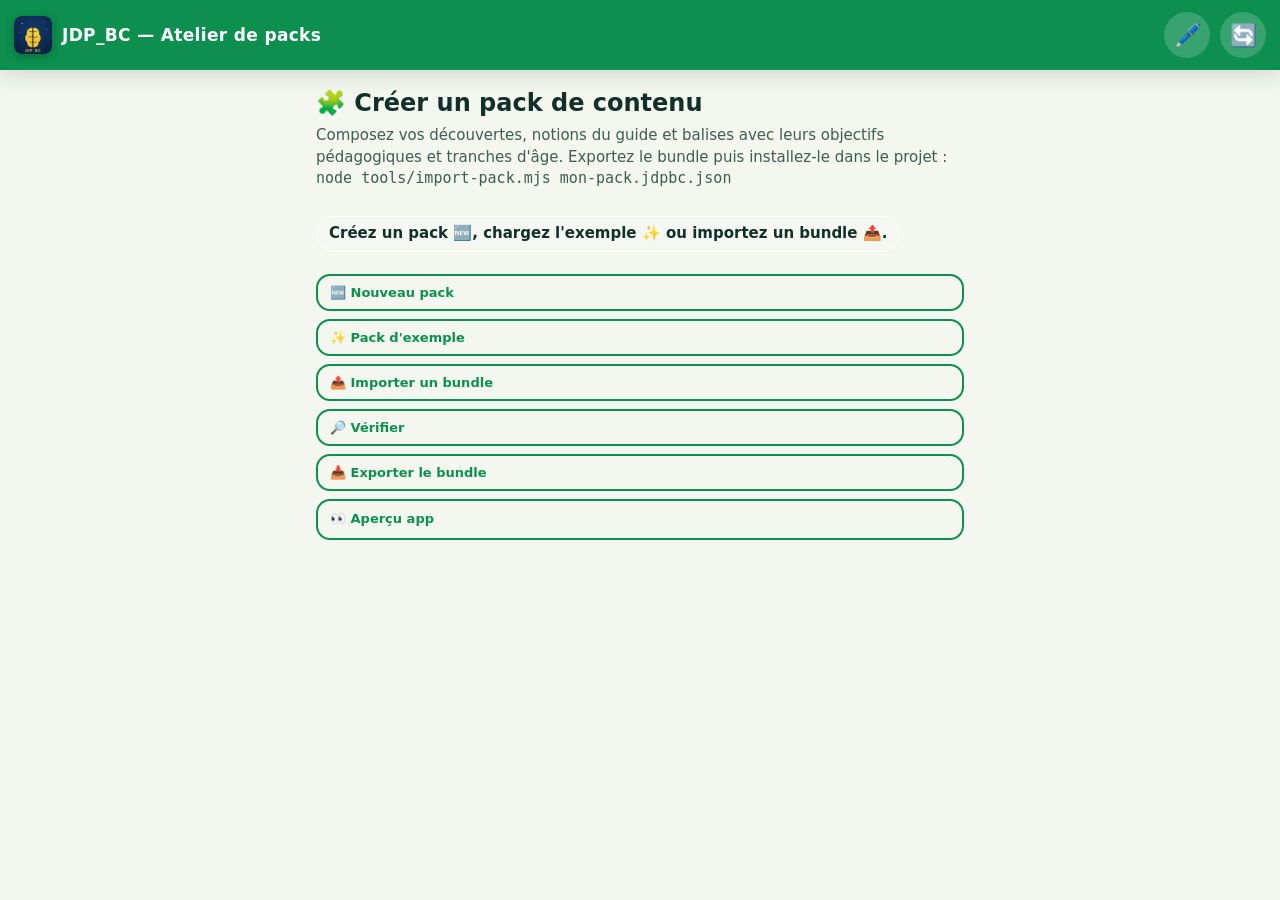
==== atelier.html @ 84856a91 "feat : atelier de packs embarque (creation de contenu) + import-pack + bundles + SW v2" ====
<!DOCTYPE html>
<html lang="fr">
<head>
  <meta charset="UTF-8">
  <meta name="viewport" content="width=device-width, initial-scale=1.0, viewport-fit=cover">
  <meta name="theme-color" content="#0c3b2e">
  <title>JDP_BC — Atelier de packs</title>
  <link rel="icon" href="img/icon.svg">
  <link rel="stylesheet" href="css/styles.css">
  <style>
    body { padding-bottom: 40px; }
    .topbar h1 { font-size: 17px; }
    .ed-title { margin: 0 0 4px; font-size: 24px; }
    .ed-sub { color: var(--text-muted); margin: 0 0 16px; font-size: 15px; }
    .sec-title { margin: 22px 0 8px; font-size: 19px; }
    .ed-card {
      background: var(--card); border: 2px solid var(--line); border-radius: var(--radius);
      padding: 14px 16px; box-shadow: var(--shadow); margin: 10px 0;
    }
    .ed-card h2 { margin: 0 0 4px; font-size: 17px; }
    .ed-card .ed-id { color: var(--text-muted); font-size: 13px; font-weight: 700; margin: 0 0 12px; }
    .field { margin-bottom: 10px; flex: 1 1 auto; min-width: 110px; }
    .field label { display: block; font-weight: 800; font-size: 13px; color: var(--text-muted); margin-bottom: 4px; text-transform: uppercase; letter-spacing: 0.03em; }
    .field input[type="text"], .field input[type="number"], .field textarea, .field input[type="color"], .field select {
      width: 100%; padding: 10px 12px; border-radius: 10px; box-sizing: border-box;
      border: 2px solid var(--line); background: var(--card);
      color: var(--ink); font-family: inherit; font-size: 15px;
    }
    .field input[type="color"] { height: 44px; padding: 4px; }
    .field textarea { resize: vertical; min-height: 60px; }
    .field input:focus, .field textarea:focus, .field select:focus { outline: 3px solid var(--primary); border-color: var(--primary); }
    .field small { display: block; margin-top: 4px; }
    .field-row { display: flex; gap: 10px; flex-wrap: wrap; }
    .diff-block { border: 2px dashed var(--line); border-radius: 12px; padding: 10px 12px; margin-top: 12px; background: var(--card-soft); }
    .diff-block h3 { margin: 0 0 8px; font-size: 14px; text-transform: uppercase; letter-spacing: 0.04em; color: var(--primary); }
    .quiz-q { border: 2px solid var(--line); border-radius: 12px; padding: 10px 12px; margin: 10px 0; background: var(--card); }
    .quiz-q .q-head { display: flex; justify-content: space-between; align-items: center; margin-bottom: 8px; }
    .quiz-q .q-head b { font-size: 14px; }
    .quiz-q .btn { margin: 0; padding: 6px 10px; font-size: 13px; }
    .quiz-q .field-row input[type="radio"] { width: 20px; height: 20px; accent-color: var(--primary); }
    .ed-adv { border: 2px dashed var(--line); border-radius: 10px; padding: 8px 12px; margin: 10px 0; background: var(--card-soft); }
    .ed-adv summary { cursor: pointer; font-weight: 800; font-size: 13px; color: var(--text-muted); }
    .ed-adv[open] summary { margin-bottom: 8px; }
    details.ed-card summary { cursor: pointer; font-size: 17px; font-weight: 800; }
    details.ed-card[open] summary { margin-bottom: 10px; }
    details.ed-card summary .ed-remove-btn { float: right; margin: -2px 0 0 8px; padding: 4px 8px; font-size: 13px; background: var(--err); color:#fff; }
    details.ed-card summary .ed-remove-btn:hover { filter: brightness(1.1); }
    .at-toolbar { display: flex; gap: 8px; flex-wrap: wrap; margin: 12px 0; }
    .at-toolbar .btn, .at-toolbar a.btn { margin: 0; padding: 9px 12px; font-size: 13px; text-decoration: none; display:inline-flex; align-items:center; }
    #at-status { min-height: 24px; font-weight: 700; margin: 10px 0; white-space: pre-line; }
    #at-status.ok { color: var(--primary); }
    #at-status.err { color: var(--err); }
    .hidden { display: none; }
  </style>
</head>
<body>
  <header class="topbar">
    <img class="topbar-logo" src="img/logo.svg" alt="JDP_BC">
    <h1>JDP_BC — Atelier de packs</h1>
    <button class="icon-btn" title="Éditeur de contenu" onclick="location.href='/editeur'">🖊️</button>
    <button class="icon-btn" title="Recharger" onclick="location.reload()">🔄</button>
  </header>

  <main style="max-width:680px; margin:0 auto; padding:16px;">

    <h2 class="ed-title">🧩 Créer un pack de contenu</h2>
    <p class="ed-sub">Composez vos découvertes, notions du guide et balises avec leurs objectifs pédagogiques et tranches d'âge. Exportez le bundle puis installez-le dans le projet : <code>node tools/import-pack.mjs mon-pack.jdpbc.json</code></p>

    <div id="at-status" class="status-pill"></div>

    <div class="at-toolbar">
      <button id="btn-new" class="btn btn-outline">🆕 Nouveau pack</button>
      <button id="btn-exemple" class="btn btn-outline">✨ Pack d'exemple</button>
      <button id="btn-import" class="btn btn-outline">📤 Importer un bundle</button>
      <input type="file" id="import-file" accept="application/json,.json" class="hidden">
      <button id="btn-check" class="btn btn-outline">🔎 Vérifier</button>
      <button id="btn-export" class="btn btn-outline">📥 Exporter le bundle</button>
      <a class="btn btn-outline" href="./">👀 Aperçu app</a>
    </div>

    <div id="pack-root"></div>
    <div id="lists-root"></div>

  </main>

  <script src="js/atelier.js"></script>
</body>
</html>
---- css/styles.css ----
/* =========================================================
   JDP — Jeu de piste
   Mobile-first · grand contraste · lecture en plein soleil
   Thème jour / nuit (nocturne).
   ========================================================= */

:root {
  --bg: #f3f7ef;
  --bg-soft: #e6efe0;
  --card: #ffffff;
  --card-soft: #f7faf4;
  --ink: #12302a;
  --text-muted: #3e5c54;
  --primary: #0c8f4f;
  --primary-dark: #0a6b3c;
  --gold: #e0a800;
  --err: #c33c3c;
  --ok: #148a3d;
  --line: #c8d8c8;
  --shadow: 0 6px 22px rgba(18, 48, 42, 0.14);
  --radius: 18px;
  --font: "Segoe UI", system-ui, -apple-system, Arial, sans-serif;
}

body.night {
  --bg: #101822;
  --bg-soft: #15202c;
  --card: #1b2735;
  --card-soft: #22303f;
  --ink: #e8f0f5;
  --text-muted: #b9c8d4;
  --primary: #2fb97c;
  --primary-dark: #1d8a5b;
  --gold: #ffce3d;
  --err: #ff7878;
  --ok: #5fd68f;
  --line: #33465a;
  --shadow: 0 6px 22px rgba(0, 0, 0, 0.45);
}

* { box-sizing: border-box; }

html, body { margin: 0; padding: 0; }

body {
  font-family: var(--font);
  background: var(--bg);
  color: var(--ink);
  font-size: 19px;
  line-height: 1.45;
  -webkit-text-size-adjust: 100%;
  min-height: 100vh; /* fallback iPhone plus anciens */
  min-height: 100dvh;
  padding-bottom: 92px;
  transition: background 0.3s, color 0.3s;
}

.skip-link {
  position: absolute; left: -999px; top: 8px;
  background: var(--gold); color: #000; padding: 8px 14px; border-radius: 8px; z-index: 99;
}
.skip-link:focus { left: 8px; }

.hidden { display: none !important; }

button {
  font-family: var(--font);
  font-size: 19px;
  cursor: pointer;
  border: none;
  -webkit-tap-highlight-color: transparent;
  touch-action: manipulation;
}
input {
  font-family: var(--font);
  font-size: 20px;
}

/* ---------- Barre du haut ---------- */
.topbar {
  position: sticky; top: 0; z-index: 40;
  display: flex; align-items: center; gap: 10px;
  padding: 12px 14px calc(12px + env(safe-area-inset-top));
  background: var(--primary);
  color: #fff;
  box-shadow: var(--shadow);
}
.topbar h1 {
  margin: 0; font-size: 21px; flex: 1;
  letter-spacing: 0.02em;
}
.topbar-logo {
  height: 38px; width: auto; border-radius: 8px;
  box-shadow: 0 2px 8px rgba(0,0,0,0.25);
}
.icon-btn {
  background: rgba(255,255,255,0.18);
  color: #fff; border-radius: 50%;
  width: 46px; height: 46px; font-size: 22px;
}
.icon-btn.on { background: var(--gold); color: #000; }

/* ---------- Bas de page ---------- */
.bottombar {
  position: fixed; left: 0; right: 0; bottom: 0; z-index: 40;
  display: flex; justify-content: space-around;
  background: var(--card);
  border-top: 2px solid var(--line);
  padding-bottom: env(safe-area-inset-bottom);
  box-shadow: 0 -4px 16px rgba(0,0,0,0.08);
}
.nav-btn {
  flex: 1; display: flex; flex-direction: column; align-items: center; gap: 2px;
  background: none; color: var(--text-muted);
  padding: 10px 4px; font-size: 13px;
}
.nav-btn span { font-size: 24px; }
.nav-btn.active { color: var(--primary); font-weight: 700; }

/* ---------- Écrans ---------- */
.screen { display: none; padding: 18px 16px 30px; max-width: 640px; margin: 0 auto; }
.screen.active { display: block; }

.screen-intro { color: var(--text-muted); margin: 0 0 16px; }
.subtitle { margin: 26px 0 10px; font-size: 18px; text-transform: uppercase; letter-spacing: 0.06em; color: var(--primary); }
.note { color: var(--text-muted); font-size: 16px; }
.kicker { font-size: 14px; letter-spacing: 0.12em; text-transform: uppercase; color: var(--primary); font-weight: 700; margin: 0 0 6px; }
.sep { border: none; border-top: 2px solid var(--line); margin: 20px 0; }
.hint { background: var(--card-soft); border-left: 5px solid var(--gold); padding: 10px 12px; border-radius: 8px; }
.hint-text { margin: 0 0 8px; }
.btn-mini { display: inline-block; width: auto; padding: 8px 14px; font-size: 14px; border-radius: 999px; margin: 4px 0 0; }
.saviez {
  margin-top: 12px; padding: 10px 12px; border-radius: 8px;
  background: var(--card-soft); border-left: 5px solid var(--primary);
  color: var(--text); font-size: 15px; line-height: 1.45;
}

/* ---------- Boutons ---------- */
.btn {
  display: inline-block; width: 100%;
  padding: 15px 20px; border-radius: 14px;
  font-weight: 700; text-align: center;
  margin: 8px 0; transition: transform 0.06s, filter 0.15s;
}
.btn:active { transform: scale(0.97); }
.btn:disabled { opacity: 0.5; cursor: not-allowed; }
.btn-primary { background: var(--primary); color: #fff; }
.btn-primary:hover { filter: brightness(1.08); }
.btn-outline { background: none; color: var(--primary); border: 2px solid var(--primary); }
.btn-ghost { background: var(--card-soft); color: var(--ink); border: 2px solid var(--line); }
.btn-danger { background: none; color: var(--err); border: 2px solid var(--err); }
.btn-big { font-size: 22px; padding: 18px 20px; }

/* ---------- Accueil ---------- */
.hero-card {
  background: linear-gradient(160deg, var(--primary), var(--primary-dark));
  color: #fff; border-radius: var(--radius);
  padding: 26px 20px; text-align: center;
  box-shadow: var(--shadow); margin-bottom: 18px;
}
body.night .hero-card { background: linear-gradient(160deg, #123826, #0b2320); }
.hero-kicker { margin: 0 0 6px; font-size: 15px; opacity: 0.9; text-transform: uppercase; letter-spacing: 0.1em; }
.hero-title { margin: 0 0 8px; font-size: 30px; line-height: 1.1; }
.hero-slogan { margin: 0 0 16px; font-size: 18px; opacity: 0.95; }
.hero-card .btn-primary { background: var(--gold); color: #000; }
.hero-card .btn-ghost { background: rgba(255,255,255,0.16); border: 2px solid rgba(255,255,255,0.4); color: #fff; }
.hero-meta { margin: 14px 0 0; font-size: 16px; opacity: 0.95; }
.hero-logo {
  display: block; width: min(130px, 42%);
  margin: 0 auto 12px; border-radius: 16px;
  box-shadow: 0 4px 14px rgba(0,0,0,0.3);
}
.status-pill {
  display: inline-block; background: rgba(255,255,255,0.2);
  border: 1px solid rgba(255,255,255,0.5); padding: 6px 12px;
  border-radius: 999px; font-size: 15px; margin-bottom: 12px;
}

.home-grid { display: grid; grid-template-columns: 1fr 1fr; gap: 12px; margin-top: 16px; }
.home-tile {
  background: var(--card); border: 2px solid var(--line); border-radius: var(--radius);
  padding: 18px 10px; display: flex; flex-direction: column; align-items: center; gap: 8px;
  color: var(--ink); font-weight: 600; box-shadow: var(--shadow);
}
.home-tile .tile-ico { font-size: 34px; }
.home-footer-tip { margin-top: 20px; background: var(--card-soft); border-radius: 12px; padding: 14px; border-left: 5px solid var(--gold); }

/* ---------- Panneau « connecter un appareil » (détection réseau) ---------- */
.net-panel {
  margin-top: 16px; background: var(--card); border: 2px solid var(--line);
  border-radius: var(--radius); padding: 16px 14px; text-align: center;
  box-shadow: var(--shadow);
}
.net-title { font-weight: 700; font-size: 17px; margin: 0 0 6px; }
.net-url {
  display: inline-block; margin: 10px 0 12px; padding: 8px 12px;
  background: var(--card-soft); border: 1px dashed var(--primary);
  border-radius: 8px; font-family: monospace; font-size: 16px;
  color: var(--primary); word-break: break-all;
}
.net-qr svg {
  width: 170px; height: 170px; max-width: 100%; background: #fff;
  border-radius: 8px; padding: 6px;
}

/* ---------- Formulaires ---------- */
.form { display: flex; flex-direction: column; gap: 8px; }
.form label { font-weight: 700; font-size: 17px; margin-top: 6px; }
.form input {
  padding: 14px; border-radius: 12px; border: 2px solid var(--line);
  background: var(--card); color: var(--ink); width: 100%;
}
.form input:focus { outline: 3px solid var(--primary); border-color: var(--primary); }

.dict-row { display: flex; gap: 8px; align-items: center; }
.dict-row input, .dict-row textarea { flex: 1; min-width: 0; }
.dict-row textarea { resize: vertical; }
.dict-btn {
  flex: 0 0 auto; width: 52px; height: 52px; border-radius: 12px;
  border: 2px solid var(--line); background: var(--card); color: var(--ink);
  font-size: 24px; cursor: pointer; line-height: 1;
}
.dict-btn-mini { width: 34px; height: 34px; font-size: 17px; margin-left: auto; border-radius: 9px; }
.dict-btn:hover { border-color: var(--primary); }
.dict-btn.on { background: var(--err); border-color: var(--err); animation: dict-pulse 1.2s ease-in-out infinite; }
@keyframes dict-pulse {
  0%, 100% { box-shadow: 0 0 0 0 rgba(255, 60, 60, 0.55); }
  50% { box-shadow: 0 0 0 8px rgba(255, 60, 60, 0); }
}

.avatar-row { display: flex; gap: 12px; flex-wrap: wrap; }
.avatar-btn { width: 52px; height: 52px; border-radius: 50%; border: 4px solid transparent; }
.avatar-btn.sel { border-color: var(--ink); outline: 3px solid var(--gold); }

.profile-list { display: flex; flex-direction: column; gap: 10px; }
.profile-item {
  display: flex; align-items: center; gap: 10px; flex-wrap: wrap;
  background: var(--card); border: 2px solid var(--line); border-radius: 14px; padding: 10px;
}
.profile-item .mini-btn { padding: 8px 10px; }
.profile-item.selected { border-color: var(--primary); background: var(--card-soft); }
.avatar {
  width: 48px; height: 48px; border-radius: 50%; color: #fff;
  display: flex; align-items: center; justify-content: center; font-size: 22px; font-weight: 800;
  flex-shrink: 0;
}
.profile-info { flex: 1; display: flex; flex-direction: column; }
.mini-btn {
  background: var(--card-soft); border: 2px solid var(--line); border-radius: 10px;
  padding: 8px 12px; font-size: 15px; font-weight: 700; color: var(--ink);
}
.mini-del { color: var(--err); border-color: var(--err); background: none; }

.emoji-pick-row { display: flex; gap: 8px; flex-wrap: wrap; }
.family-emoji-btn {
  background: var(--card); border: 3px solid var(--line); border-radius: 12px;
  padding: 6px 10px; font-size: 26px; cursor: pointer; line-height: 1;
}
.family-emoji-btn:hover { border-color: var(--primary); }
.family-emoji-btn.sel { border-color: var(--gold); outline: 3px solid var(--gold); }

/* ---------- Carte ---------- */
.banner {
  background: var(--card); border: 2px solid var(--line); border-radius: 12px;
  padding: 12px 14px; margin-bottom: 12px;
}
.banner-inner { color: var(--ink); }
.banner small { color: var(--text-muted); }

.map-stage {
  background: var(--card); border-radius: var(--radius); overflow: hidden;
  border: 2px solid var(--line); box-shadow: var(--shadow);
}
#site-map { width: 100%; height: auto; display: block; }

.map-bg { fill: #dce9cf; }
body.night .map-bg { fill: #152030; }
.map-water { fill: #9fd0e8; }
body.night .map-water { fill: #1d3a52; }
.map-meadow { fill: #c6e0b0; }
body.night .map-meadow { fill: #1c2e22; }
.map-tree circle { fill: #4e8a3d; }
body.night .map-tree circle { fill: #1f3b2c; }
.map-trail { fill: none; stroke: #9c7a45; stroke-width: 6; stroke-dasharray: 12 8; stroke-linecap: round; opacity: 0.9; }
body.night .map-trail { stroke: #c9a05a; }

.balise circle { transition: 0.2s; }
.balise.done circle { fill: var(--ok); }
.balise.target circle { fill: var(--gold); stroke: var(--ink); stroke-width: 3; animation: pulse 1.6s infinite; }
.balise.locked circle { fill: #9fb3a8; }
body.night .balise.locked circle { fill: #405368; }
.balise-num { font-size: 15px; font-weight: 800; fill: #fff; text-anchor: middle; }
.balise-check { font-size: 17px; fill: #fff; text-anchor: middle; }
.balise-moon { font-size: 13px; }
.balise-label {
  font-size: 12.5px; fill: var(--ink); text-anchor: middle; font-weight: 600;
  paint-order: stroke; stroke: var(--bg); stroke-width: 4px;
}
.balise-label.lbl-target { fill: var(--primary-dark); font-weight: 800; }

@keyframes pulse {
  0% { r: 16; opacity: 1; }
  50% { r: 22; opacity: 0.65; }
  100% { r: 16; opacity: 1; }
}
.gps-core { fill: #2f6fd0; stroke: #fff; stroke-width: 2; }
.gps-ring { fill: none; stroke: #2f6fd0; stroke-width: 2; animation: pulse 1.2s infinite; }

.map-actions { display: flex; gap: 10px; margin-top: 14px; flex-wrap: wrap; }
.map-actions .btn { margin: 0; }
.map-actions a.btn { text-decoration: none; display: inline-flex; align-items: center; justify-content: center; }

/* ---------- Scan ---------- */
.scan-box {
  position: relative; background: #000; border-radius: var(--radius);
  overflow: hidden; aspect-ratio: 4 / 3; margin-bottom: 12px;
}
.scan-video { width: 100%; height: 100%; object-fit: cover; }
.scan-frame {
  position: absolute; inset: 22% 14%;
  border: 4px solid var(--gold); border-radius: 14px;
  box-shadow: 0 0 0 2000px rgba(0,0,0,0.35);
  animation: breath 1.8s ease-in-out infinite;
}
@keyframes breath { 0%,100% { opacity: 1; } 50% { opacity: 0.55; } }
.scan-hint {
  position: absolute; left: 10px; right: 10px; bottom: 10px;
  text-align: center; color: #fff; background: rgba(0,0,0,0.55);
  border-radius: 10px; padding: 8px; font-size: 15px;
}

/* ---------- Énigme ---------- */
.riddle-card {
  background: var(--card); border-radius: var(--radius);
  padding: 22px 18px; box-shadow: var(--shadow);
  border: 2px solid var(--line);
}
.riddle-text { font-size: 22px; font-weight: 700; line-height: 1.4; margin: 0 0 16px; white-space: pre-line; }
.riddle-img-wrap { text-align: center; margin-bottom: 14px; }
.riddle-img {
  max-width: 100%; max-height: 260px; border-radius: 12px;
  border: 3px solid var(--line); box-shadow: var(--shadow);
  object-fit: cover;
}

/* ---------- Fiche découverte ---------- */
.bird-card {
  background: var(--card); border-radius: var(--radius);
  padding: 22px 18px; box-shadow: var(--shadow); text-align: center;
}
.bird-illustration {
  width: 130px; height: 130px; margin: 0 auto 10px;
  border-radius: 50%; background: var(--bird, var(--primary));
  color: #fff; font-size: 72px;
  display: flex; align-items: center; justify-content: center;
  box-shadow: inset 0 -8px 0 rgba(0,0,0,0.15), var(--shadow);
}
.bird-illustration-img {
  width: 130px; height: 130px; margin: 0 auto 10px;
  border-radius: 50%; object-fit: cover;
  border: 3px solid var(--line);
  box-shadow: var(--shadow);
  display: block;
}
.bird-name { margin: 6px 0 0; font-size: 28px; }
.bird-latin { margin: 0 0 12px; color: var(--text-muted); font-style: italic; font-size: 17px; }
.bird-tags { display: flex; gap: 8px; justify-content: center; flex-wrap: wrap; margin-bottom: 14px; }
.tag {
  background: var(--card-soft); border: 2px solid var(--line); border-radius: 999px;
  padding: 5px 12px; font-size: 15px; font-weight: 600;
}
.tag-night { border-color: var(--gold); color: var(--gold); }
.bird-anecdotes { text-align: left; }
.bird-anecdotes ul { margin: 6px 0 14px; padding-left: 20px; }
.bird-anecdotes li { margin: 10px 0; }

/* ---------- Quiz ---------- */
.quiz-card { background: var(--card); border-radius: var(--radius); padding: 22px 18px; box-shadow: var(--shadow); }
.quiz-q { font-size: 23px; line-height: 1.35; }
.quiz-options { display: flex; flex-direction: column; gap: 10px; margin-top: 14px; }
.quiz-opt {
  background: var(--card-soft); border: 2px solid var(--line); border-radius: 12px;
  padding: 15px; text-align: left; font-weight: 600; color: var(--ink);
}
.quiz-opt:hover { border-color: var(--primary); }
.quiz-opt.good { background: var(--ok); color: #fff; border-color: var(--ok); }
.quiz-opt.bad { background: var(--err); color: #fff; border-color: var(--err); }
.quiz-end { text-align: center; padding: 10px 0; }
.big-emoji { font-size: 64px; }

/* ---------- Introduction & conclusion ---------- */
.intro-card {
  background: var(--card); border-radius: var(--radius);
  padding: 24px 20px; box-shadow: var(--shadow);
  border: 2px solid var(--line);
  text-align: center;
}
.intro-title { font-size: 28px; margin: 8px 0 14px; }
.intro-story { font-size: 17px; line-height: 1.55; color: var(--ink); margin-bottom: 14px; text-align: left; }
.intro-h { font-size: 19px; margin: 18px 0 8px; text-align: left; }
.intro-list { text-align: left; margin: 0 0 6px; padding-left: 20px; }
.intro-list li { margin: 8px 0; line-height: 1.4; }
.intro-card .btn-big { margin-top: 16px; }
.end-card { padding-bottom: 30px; }
.end-stats { margin: 16px 0; }
.end-stats-grid {
  display: grid; grid-template-columns: repeat(2, 1fr); gap: 10px;
}
.end-stat {
  background: var(--card-soft); border: 2px solid var(--line); border-radius: 14px;
  padding: 12px 8px; display: flex; flex-direction: column; align-items: center; gap: 2px;
}
.end-stat-icon { font-size: 26px; }
.end-stat strong { font-size: 22px; color: var(--ink); }
.end-stat small { color: var(--text-muted); font-weight: 600; }
.end-conclusion { font-size: 17px; font-weight: 700; margin: 14px 0 6px; color: var(--ink); }

/* ---------- Carnet ---------- */
.carnet-grid { display: grid; grid-template-columns: repeat(2, 1fr); gap: 12px; }
.carnet-card {
  background: var(--card); border: 2px solid var(--line); border-radius: 14px;
  padding: 16px 10px; display: flex; flex-direction: column; align-items: center; gap: 6px;
  color: var(--ink); font-weight: 700; box-shadow: var(--shadow); position: relative;
}
.carnet-card.empty { opacity: 0.55; }
.carnet-emoji { font-size: 42px; }
.carnet-name { font-size: 15px; text-align: center; line-height: 1.2; }
.carnet-night { position: absolute; top: 6px; right: 8px; font-size: 16px; }

/* ---------- Palmarès ---------- */
.palmares-list { display: flex; flex-direction: column; gap: 10px; }
.palmares-row {
  display: flex; align-items: center; gap: 12px;
  background: var(--card); border: 2px solid var(--line); border-radius: 14px; padding: 12px;
}
.palmares-row.me { border-color: var(--gold); background: var(--card-soft); }
.palmares-rank {
  font-size: 26px; font-weight: 900; color: var(--gold); width: 44px; text-align: center;
}
.palmares-info { flex: 1; display: flex; flex-direction: column; }
.palmares-info small { color: var(--text-muted); }
.palmares-msg { display: block; margin-top: 5px; font-style: italic; color: var(--gold); font-size: 15px; }

/* ---------- Synapses ---------- */
.offer-box {
  margin-top: 14px; padding: 14px;
  background: var(--card-soft); border: 1px dashed var(--line);
  border-radius: 14px; text-align: center;
}
.offer-box .kicker { margin-bottom: 6px; }
.offer-text { margin: 0 0 10px; font-size: 15px; opacity: 0.95; }

/* ---------- Reconnaissance ---------- */
.reco-card { background: var(--card); border-radius: var(--radius); padding: 22px 18px; box-shadow: var(--shadow); }
.reco-meter {
  height: 26px; background: var(--card-soft); border: 2px solid var(--line);
  border-radius: 999px; overflow: hidden; margin: 16px 0 8px;
}
.reco-meter-fill {
  width: 0%; height: 100%; background: linear-gradient(90deg, var(--primary), var(--gold));
  transition: width 0.1s linear;
}
.reco-status { text-align: center; font-weight: 700; min-height: 26px; margin-bottom: 10px; }
.reco-actions { display: flex; gap: 10px; }
.reco-actions .btn { margin: 0; }
.reco-result { margin-top: 16px; }
.reco-result-card {
  background: var(--card-soft); border: 2px solid var(--line); border-radius: 14px; padding: 16px;
}
.reco-result-card h4 { margin: 0 0 10px; }
.reco-bird { display: flex; align-items: center; gap: 14px; margin-bottom: 10px; }
.reco-emoji { font-size: 48px; }

/* ---------- Réglages ---------- */
.settings-list { display: flex; flex-direction: column; gap: 4px; }
.setting-row {
  display: flex; align-items: center; justify-content: space-between; gap: 14px;
  background: var(--card); border: 2px solid var(--line); border-radius: 14px;
  padding: 14px; font-weight: 600; cursor: pointer;
}
.setting-row input[type="checkbox"] { width: 26px; height: 26px; accent-color: var(--primary); }
.setting-row input[type="range"] { flex: 1; accent-color: var(--primary); }

/* ---------- Sélecteur langue / difficulté ---------- */
.lang-row { display: flex; gap: 10px; flex-wrap: wrap; margin: 8px 0 4px; }
.flag-btn {
  background: var(--card); border: 3px solid var(--line); border-radius: 10px;
  padding: 4px; cursor: pointer; box-shadow: var(--shadow);
}
.flag-btn.sel { border-color: var(--gold); outline: 3px solid var(--gold); }
.flag-ico { display: block; border-radius: 6px; }

.diff-row { display: flex; gap: 8px; margin: 8px 0 4px; }
.diff-btn {
  flex: 1; background: var(--card); border: 3px solid var(--line); border-radius: 12px;
  padding: 12px 8px; font-weight: 700; color: var(--ink);
}
.diff-btn.sel { background: var(--primary); color: #fff; border-color: var(--primary-dark); }

.mode-row { display: flex; flex-wrap: wrap; gap: 8px; margin: 8px 0 4px; }
.mode-btn {
  flex: 1 1 30%; background: var(--card); border: 3px solid var(--line); border-radius: 12px;
  padding: 10px 6px; font-weight: 700; font-size: 0.92em; color: var(--ink); line-height: 1.25;
}
.mode-btn.sel { background: var(--primary); color: #fff; border-color: var(--primary-dark); }

/* ---------- Boussole ---------- */
.compass-panel { margin-top: 14px; }
.compass-dial {
  position: relative; width: 180px; height: 180px; margin: 12px auto;
  border-radius: 50%; background: var(--card);
  border: 4px solid var(--line); box-shadow: var(--shadow);
}
.compass-dial::after {
  content: ""; position: absolute; inset: 12px;
  border-radius: 50%; border: 2px dashed var(--line);
}
.compass-card { position: absolute; font-weight: 900; font-size: 15px; color: var(--ink); }
.compass-n { top: 6px; left: 50%; transform: translateX(-50%); color: var(--err); }
.compass-e { right: 8px; top: 50%; transform: translateY(-50%); }
.compass-s { bottom: 6px; left: 50%; transform: translateX(-50%); }
.compass-w { left: 8px; top: 50%; transform: translateY(-50%); }
.compass-ne { top: 21px; right: 21px; font-size: 11px; color: var(--text-muted); }
.compass-se { bottom: 21px; right: 21px; font-size: 11px; color: var(--text-muted); }
.compass-so { bottom: 21px; left: 21px; font-size: 11px; color: var(--text-muted); }
.compass-no { top: 21px; left: 21px; font-size: 11px; color: var(--text-muted); }
.compass-dest {
  position: absolute; left: 50%; top: 50%; width: 0; height: 0;
  margin: -64px 0 0 -5px;
  border-left: 5px solid transparent; border-right: 5px solid transparent;
  border-top: 16px solid var(--gold);
  transform-origin: 5px 64px; transform: rotate(0deg);
  filter: drop-shadow(0 1px 2px rgba(0,0,0,0.4));
  z-index: 2;
}
.compass-needle {
  position: absolute; left: 50%; top: 50%;
  width: 8px; height: 64px; margin: -64px 0 0 -4px;
  transform-origin: 50% 100%; transform: rotate(0deg);
  background: linear-gradient(to top, var(--primary-dark) 0 50%, var(--err) 50% 100%);
  clip-path: polygon(50% 0, 100% 100%, 50% 82%, 0 100%);
  filter: drop-shadow(0 2px 3px rgba(0,0,0,0.3));
}
.compass-pin {
  position: absolute; left: 50%; top: 50%; width: 14px; height: 14px;
  margin: -7px 0 0 -7px; border-radius: 50%;
  background: var(--gold); border: 2px solid var(--ink); z-index: 2;
}
.compass-status { text-align: center; font-weight: 700; color: var(--text-muted); min-height: 24px; }
.compass-guide {
  text-align: center; font-size: 20px; font-weight: 800; color: var(--ink);
  min-height: 28px; margin: 2px 0 6px;
}
.compass-guide::first-letter { color: var(--gold); }
.compass-light-row {
  display: flex; align-items: center; justify-content: center; gap: 10px; margin-top: 2px;
}
.compass-light {
  width: 22px; height: 22px; border-radius: 50%; background: #000;
  border: 2px solid rgba(255, 255, 255, 0.65);
  box-shadow: 0 0 6px rgba(0, 0, 0, 0.5), inset 0 0 4px rgba(255, 255, 255, 0.4);
  transition: background 0.25s, box-shadow 0.25s;
}
.compass-light-label { font-weight: 700; color: var(--text-muted); }
.compass-light-hint {
  text-align: center; font-size: 12px; color: var(--text-muted);
  margin: 4px 0 6px; opacity: 0.85;
}
.compass-emoji {
  text-align: center; font-size: 42px; line-height: 1.1;
  margin: 2px 0 2px; filter: drop-shadow(0 2px 4px rgba(0, 0, 0, 0.2));
  transition: transform 0.25s;
}
.compass-emoji.happy { transform: scale(1.18); }
.compass-emoji.dim { opacity: 0.35; filter: grayscale(0.6); }
.emoji-row { display: flex; flex-wrap: wrap; gap: 8px; margin: 8px 0 4px; }
.emoji-btn {
  flex: 1 1 40%; display: flex; flex-direction: column; align-items: center; gap: 2px;
  padding: 8px 6px; border-radius: 14px; border: 2px solid var(--line);
  background: var(--card-soft); color: var(--ink); cursor: pointer;
  transition: border-color 0.2s, background 0.2s;
}
.emoji-btn.sel { border-color: var(--primary); background: var(--primary); color: #fff; }
.emoji-big { font-size: 26px; line-height: 1.2; }
.emoji-name { font-size: 12px; font-weight: 700; }
.compass-info {
  background: var(--card); border: 2px solid var(--line); border-radius: 14px;
  padding: 12px 14px; margin-top: 8px; display: flex; flex-direction: column; gap: 8px;
}
.compass-row { display: flex; justify-content: space-between; align-items: center; gap: 10px; }
.compass-row span { color: var(--text-muted); font-weight: 600; }
.compass-row b { font-variant-numeric: tabular-nums; }

/* ---------- En-tête boussole (« Dirige toi vers le … ») ---------- */
.compass-head {
  text-align: center; font-size: 17px; font-weight: 800;
  color: var(--primary); margin: 4px 0 0; min-height: 24px;
  letter-spacing: 0.02em;
}
.compass-head b { color: var(--gold); font-size: 21px; }
.compass-head small { color: var(--text-muted); font-size: 13px; }

/* ---------- Bannière de l'organisateur (message diffusé) ---------- */
.board-banner {
  position: fixed; top: 0; left: 0; right: 0; z-index: 65;
  display: flex; align-items: center; gap: 10px;
  background: linear-gradient(160deg, var(--gold), #d99f00);
  color: #000; padding: 12px 14px calc(12px + env(safe-area-inset-top));
  box-shadow: var(--shadow); font-weight: 700;
}
.board-banner-text { flex: 1; word-break: break-word; }
.board-banner-close {
  background: rgba(0, 0, 0, 0.18); color: #000; border-radius: 50%;
  width: 34px; height: 34px; font-size: 16px; flex: 0 0 auto;
}

/* ---------- Épreuve de l'organisateur (overlay participant) ---------- */
.challenge-card {
  position: relative; width: 100%; max-width: 460px; max-height: 92vh; overflow-y: auto;
  background: var(--bg); color: var(--ink);
  border: 2px solid var(--line); border-radius: 18px;
  box-shadow: var(--shadow); padding: 18px 16px 16px;
  display: flex; flex-direction: column; gap: 10px;
}
.challenge-card h3 { margin: 0; font-size: 20px; }
.chal-tag {
  display: inline-block; background: var(--primary); color: #fff;
  border-radius: 999px; padding: 3px 10px; font-size: 13px; font-weight: 700;
  text-transform: uppercase; letter-spacing: 0.05em; align-self: flex-start;
}
.challenge-question { font-size: 18px; font-weight: 600; margin: 0; line-height: 1.4; }
.challenge-card textarea {
  width: 100%; padding: 12px; border-radius: 12px;
  border: 2px solid var(--line); background: var(--card);
  color: var(--ink); font-family: inherit; font-size: 16px; resize: vertical;
  box-sizing: border-box;
}
.challenge-card textarea:focus { outline: 3px solid var(--primary); border-color: var(--primary); }

/* ---------- Chronomètre (mode course) ---------- */
.race-timer {
  text-align: center; font-size: 24px; font-weight: 900;
  font-variant-numeric: tabular-nums; color: var(--ink);
  background: var(--card); border: 2px solid var(--gold); border-radius: 12px;
  padding: 8px 12px; margin-bottom: 12px; box-shadow: var(--shadow);
}

/* ---------- Mode admin / god ---------- */
.god-actions { display: flex; gap: 10px; }
.god-actions .btn { margin: 0; }
.god-photos { margin: 16px 0; }
.god-photo {
  width: 100%; border-radius: 14px; border: 2px solid var(--line);
  margin: 6px 0; display: block; box-shadow: var(--shadow);
}
.god-list { display: flex; flex-direction: column; gap: 14px; margin-top: 12px; }
.god-card {
  background: var(--card); border: 2px solid var(--line); border-radius: 16px;
  padding: 14px; box-shadow: var(--shadow);
}
.god-card.done { border-color: var(--ok); background: var(--card-soft); }
.god-head { display: flex; justify-content: space-between; align-items: center; gap: 8px; flex-wrap: wrap; }
.god-code {
  font-family: ui-monospace, Consolas, monospace; font-size: 15px; font-weight: 700;
  background: var(--card-soft); border: 2px dashed var(--line); border-radius: 8px; padding: 4px 8px;
}
.god-coords { color: var(--text-muted); font-size: 14px; margin-top: 4px; font-variant-numeric: tabular-nums; }
.god-qr {
  margin: 12px auto; width: 150px; height: 150px; display: flex;
  align-items: center; justify-content: center;
  background: #fff; border: 2px solid var(--line); border-radius: 12px; padding: 6px;
}
.god-qr svg { width: 100%; height: 100%; }
.god-actions .btn { font-size: 16px; padding: 12px 10px; }
#btn-god-exit { width: 100%; margin: 14px 0 4px; }

/* ---------- Guide des découvertes ---------- */
.guide-grid {
  display: grid; grid-template-columns: repeat(2, 1fr); gap: 12px; margin-top: 4px;
}
.guide-card {
  background: var(--card); border: 2px solid var(--line); border-radius: 16px;
  padding: 0; overflow: hidden; text-align: left; box-shadow: var(--shadow);
  display: flex; flex-direction: column;
}
.guide-card:active { transform: scale(0.97); }
.guide-photo {
  background: linear-gradient(180deg, var(--card-soft), var(--bg));
  display: flex; align-items: center; justify-content: center;
  padding: 8px; min-height: 120px;
}
.guide-photo-img {
  width: 100%; max-width: 220px; height: auto;
  object-fit: contain; border-radius: 10px; display: block;
}
.bird-svg { width: 100%; max-width: 220px; height: auto; display: block; }
.guide-info { padding: 10px 12px 12px; display: flex; flex-direction: column; gap: 3px; }
.guide-name { font-size: 17px; }
.guide-latin { color: var(--text-muted); font-style: italic; font-size: 14px; }
.bird-desc { color: var(--text); margin-bottom: 10px; }

/* ---------- Toast ---------- */
.toast {
  position: fixed; left: 16px; right: 16px; bottom: 96px; z-index: 60;
  background: var(--ink); color: var(--bg);
  padding: 14px 16px; border-radius: 14px; text-align: center;
  font-weight: 600; box-shadow: var(--shadow);
  opacity: 0; transform: translateY(16px); pointer-events: none;
  transition: 0.25s;
}
.toast.show { opacity: 1; transform: translateY(0); }

/* ---------- Note d'auteur (accueil) ---------- */
.author-note {
  margin: 18px auto 0; max-width: 480px; text-align: center;
  color: var(--text-muted); font-size: 14px; line-height: 1.5;
  padding: 10px 12px; border-top: 1px dashed var(--line);
}

/* ---------- Livre d'or (selfie + note) ---------- */
.overlay {
  position: fixed; inset: 0; z-index: 70;
  background: rgba(5, 12, 8, 0.72);
  display: flex; align-items: flex-end; justify-content: center;
  padding: 12px;
}
@media (min-width: 560px) {
  .overlay { align-items: center; }
}
.guestbook-card {
  position: relative;
  width: 100%; max-width: 440px; max-height: 92vh; overflow-y: auto;
  background: var(--bg); color: var(--ink);
  border: 2px solid var(--line); border-radius: 18px;
  box-shadow: var(--shadow); padding: 18px 16px 16px;
  display: flex; flex-direction: column; gap: 10px;
}
.overlay-close {
  position: absolute; top: 8px; right: 8px; width: 36px; height: 36px;
  border-radius: 50%; border: none; background: var(--card-soft);
  color: var(--ink); font-size: 16px; cursor: pointer;
}
.guestbook-card h3 { margin: 0; }
.gb-selfie {
  position: relative; width: 100%; height: 240px; border-radius: 14px;
  overflow: hidden; background: var(--card); border: 2px dashed var(--line);
  display: flex; align-items: center; justify-content: center;
}
.gb-selfie video, .gb-preview { width: 100%; height: 100%; object-fit: cover; }
.gb-preview img { width: 100%; height: 100%; object-fit: cover; display: block; }
.gb-placeholder { font-size: 52px; opacity: 0.55; }
.gb-actions { display: flex; gap: 8px; flex-wrap: wrap; }
.gb-actions .btn { flex: 1 1 auto; min-width: 0; }
.gb-label { font-weight: 700; font-size: 15px; margin-top: 2px; }
.guestbook-card textarea {
  width: 100%; padding: 12px; border-radius: 12px;
  border: 2px solid var(--line); background: var(--card);
  color: var(--ink); font-family: inherit; font-size: 16px; resize: vertical;
  box-sizing: border-box;
}
.guestbook-card textarea:focus { outline: 3px solid var(--primary); border-color: var(--primary); }
.gb-save-row { display: flex; gap: 8px; margin-top: 4px; }
.gb-save-row .btn { flex: 1; }

/* ---------- Alerte Urgence (participant) ---------- */
#btn-urgency { border-color: var(--err); animation: urgency-pulse 1.6s ease-in-out infinite; }
@keyframes urgency-pulse {
  0%, 100% { box-shadow: 0 0 0 0 rgba(255, 82, 82, 0.55); }
  50% { box-shadow: 0 0 0 10px rgba(255, 82, 82, 0); }
}
.urgency-options { display: flex; flex-direction: column; gap: 10px; margin: 4px 0; }
.urgency-options .btn { width: 100%; padding: 14px 12px; font-size: 16px; }
.urgency-emergency { display: flex; flex-direction: column; gap: 8px; padding: 12px;
  background: rgba(255, 82, 82, 0.08); border: 2px solid var(--err); border-radius: 12px; }
.urgency-phone-label { margin: 0; font-weight: 700; color: var(--err); }
.urgency-phones { display: flex; gap: 8px; flex-wrap: wrap; }
.urgency-phones .btn { flex: 1 1 auto; min-width: 0; }
.urgency-status { min-height: 22px; margin: 0; font-weight: 600; color: var(--ok); text-align: center; }

/* ---------- Mode course ---------- */
.race-warn { color: var(--err); font-weight: 700; }
.race-rule { color: var(--text-muted); }
.race-opponents { display: flex; flex-direction: column; gap: 6px; }
.race-opp {
  display: flex; align-items: center; gap: 8px;
  background: var(--card-soft); border: 2px solid var(--line); border-radius: 10px;
  padding: 10px 12px; font-weight: 700; font-size: 16px;
}
.race-opp input { width: 20px; height: 20px; accent-color: var(--primary); }
.end-race {
  width: 100%; margin-top: 14px; padding: 12px;
  background: var(--card-soft); border: 2px solid var(--line); border-radius: 14px;
  text-align: left;
}
.end-race-title { margin: 0 0 8px; font-size: 17px; color: var(--gold); }
.race-standings { display: flex; flex-direction: column; gap: 8px; }
.race-row {
  display: flex; align-items: center; gap: 10px; flex-wrap: wrap;
  background: var(--card); border: 2px solid var(--line); border-radius: 12px;
  padding: 9px 12px; font-size: 15px;
}
.race-row.me { border-color: var(--gold); background: rgba(255, 180, 0, 0.08); }
.race-medal { font-size: 22px; flex: 0 0 auto; }
.race-row b { flex: 1 1 auto; min-width: 0; color: var(--primary); }
.race-row.me b { color: var(--gold); }
.race-row small { color: var(--ink); font-weight: 700; white-space: nowrap; }

/* ---------- Selfie dans le palmarès ---------- */
.palmares-selfie {
  width: 44px; height: 44px; border-radius: 50%; object-fit: cover;
  border: 2px solid var(--gold); flex: 0 0 auto;
}

/* ---------- Résolution de problème (diagnostic) ---------- */
.trouble-results {
  margin-top: 10px; padding: 12px; display: flex; flex-direction: column; gap: 8px;
  background: var(--card); border: 2px solid var(--line); border-radius: 14px;
  text-align: left;
}
.trouble-title { font-weight: 700; margin: 0 0 4px; }
.trouble-list { list-style: none; margin: 0; padding: 0; display: flex; flex-direction: column; gap: 6px; }
.trouble-list li { display: flex; flex-direction: column; gap: 2px; font-size: 15px; padding: 6px 8px; border-radius: 8px; background: var(--card-soft); }
.trouble-list li > span:nth-child(2) { font-weight: 600; }
.trouble-list li.ok { color: var(--ok); }
.trouble-list li.ko { color: var(--err); }
.trouble-list small { color: var(--text-muted); font-size: 13px; }
.trouble-actions { display: flex; gap: 8px; flex-wrap: wrap; margin-top: 4px; }
.trouble-actions .btn { flex: 1 1 auto; min-width: 0; }

/* ---------- Espace testeur bêta ---------- */
.tester-report {
  margin-top: 10px; padding: 12px; display: block;
  background: var(--card); border: 2px solid var(--line); border-radius: 14px;
  font-family: Consolas, Menlo, monospace; font-size: 12px; line-height: 1.5;
  white-space: pre-wrap; word-break: break-word; color: var(--text);
  max-height: 55vh; overflow: auto; text-align: left;
}
#tester-panel { display: flex; flex-direction: column; gap: 8px; margin-top: 8px; }

/* ---------- Écrans larges ---------- */
@media (min-width: 700px) {
  body { font-size: 20px; }
  .home-grid { grid-template-columns: repeat(4, 1fr); }
  .carnet-grid { grid-template-columns: repeat(4, 1fr); }
  .guide-grid { grid-template-columns: repeat(4, 1fr); }
}
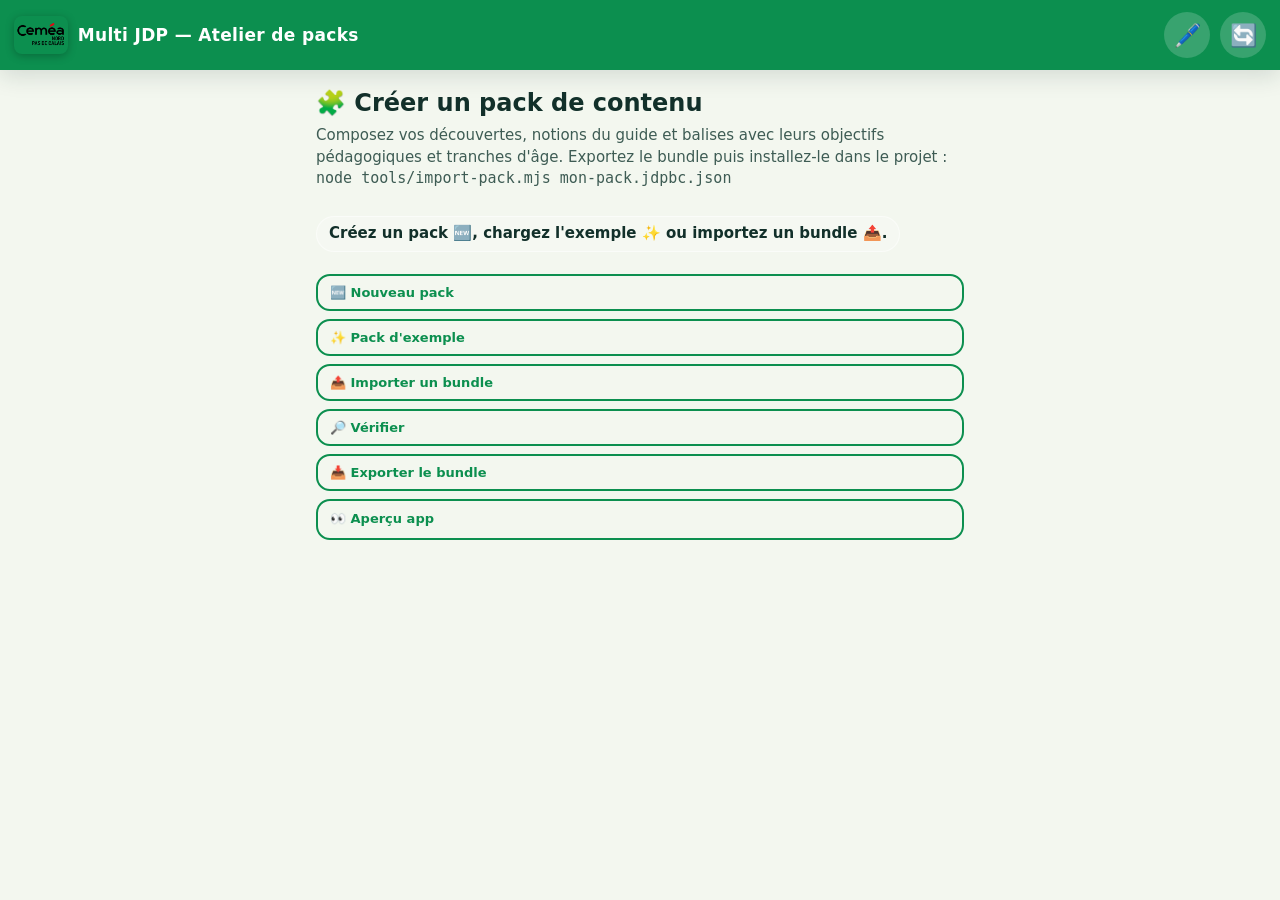
==== commit f5dd68d0: "v2.0.1 : pack cemea 11 balises sur repères GPS reels + editeur de carte (import KML/My Maps, recherc" ====
--- a/atelier.html
+++ b/atelier.html
@@ -4,7 +4,7 @@
   <meta charset="UTF-8">
   <meta name="viewport" content="width=device-width, initial-scale=1.0, viewport-fit=cover">
   <meta name="theme-color" content="#0c3b2e">
-  <title>JDP_BC — Atelier de packs</title>
+  <title>Multi JDP — Atelier de packs</title>
   <link rel="icon" href="img/icon.svg">
   <link rel="stylesheet" href="css/styles.css">
   <style>
@@ -55,8 +55,8 @@
 </head>
 <body>
   <header class="topbar">
-    <img class="topbar-logo" src="img/logo.svg" alt="JDP_BC">
-    <h1>JDP_BC — Atelier de packs</h1>
+    <img class="topbar-logo" src="img/logo-cemea.png" alt="Multi JDP">
+    <h1>Multi JDP — Atelier de packs</h1>
     <button class="icon-btn" title="Éditeur de contenu" onclick="location.href='/editeur'">🖊️</button>
     <button class="icon-btn" title="Recharger" onclick="location.reload()">🔄</button>
   </header>
--- a/css/styles.css
+++ b/css/styles.css
@@ -480,6 +480,21 @@
 }
 .setting-row input[type="checkbox"] { width: 26px; height: 26px; accent-color: var(--primary); }
 .setting-row input[type="range"] { flex: 1; accent-color: var(--primary); }
+#row-theme-pass,
+#row-theme-admin { flex-wrap: wrap; gap: 8px; }
+#set-theme-pass,
+#set-theme-newpass {
+  flex: 1 1 160px;
+  min-width: 0;
+  padding: 10px 12px;
+  border: 1px solid var(--line);
+  border-radius: var(--radius, 12px);
+  background: var(--card-soft);
+  color: var(--ink);
+}
+.setting-row select {
+  max-width: 55%;
+}
 
 /* ---------- Sélecteur langue / difficulté ---------- */
 .lang-row { display: flex; gap: 10px; flex-wrap: wrap; margin: 8px 0 4px; }
@@ -844,3 +859,7 @@
   .carnet-grid { grid-template-columns: repeat(4, 1fr); }
   .guide-grid { grid-template-columns: repeat(4, 1fr); }
 }
+
+/* ---- Logo CEMÉA Nord-Pas-de-Calais ---- */
+.hero-logo { width: auto; max-width: min(240px, 62%); height: auto; background: rgba(255,255,255,0.92); padding: 10px 16px; }
+body.night .topbar-logo, body.night .hero-logo { background: rgba(255,255,255,0.95); }
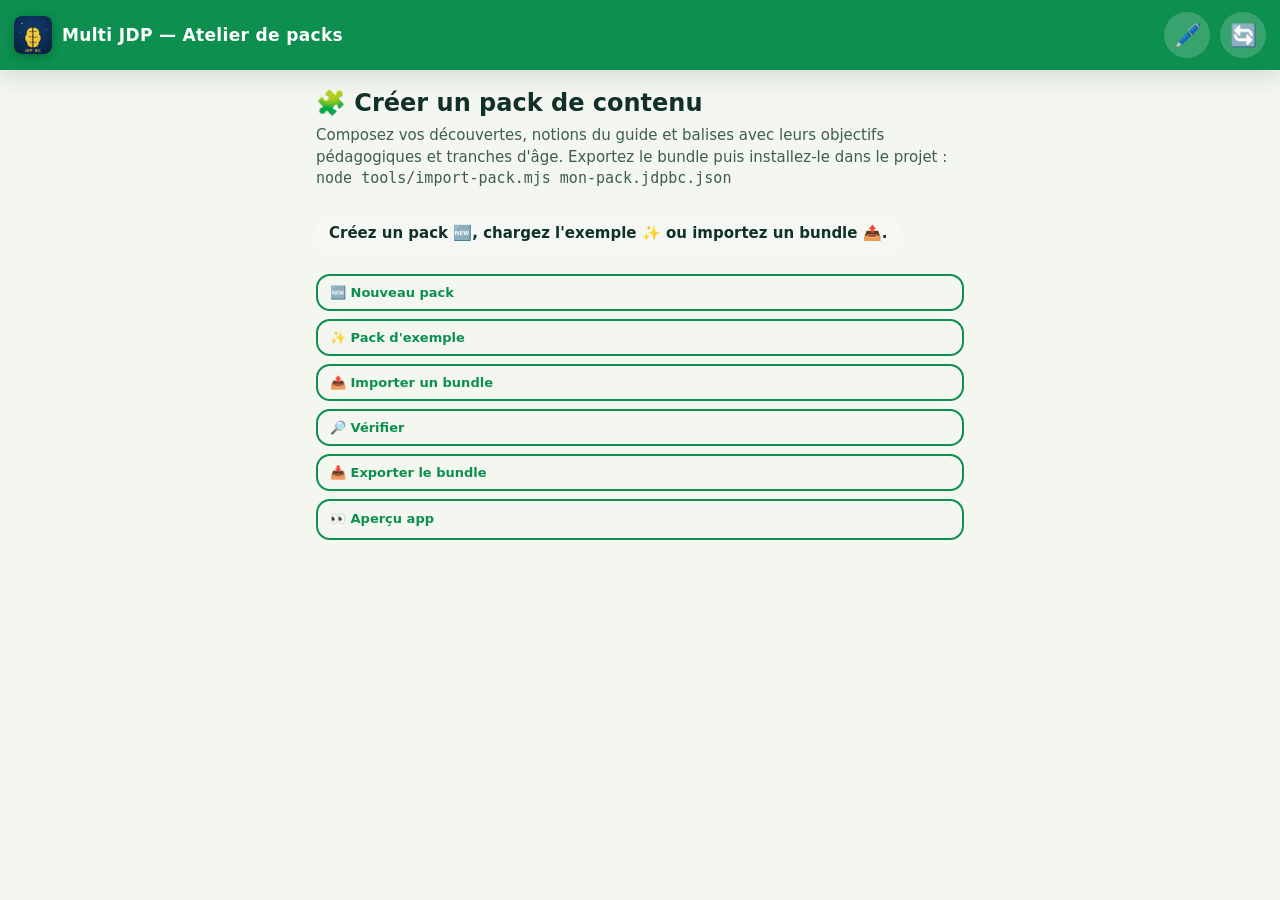
==== commit f218e2da: "accueil : selecteur de theme protege (defaut Sam) + bouton deconnexion ; retrait du logo CEMEA de la" ====
--- a/atelier.html
+++ b/atelier.html
@@ -55,7 +55,7 @@
 </head>
 <body>
   <header class="topbar">
-    <img class="topbar-logo" src="img/logo-cemea.png" alt="Multi JDP">
+    <img class="topbar-logo" src="img/logo.svg" alt="Multi JDP">
     <h1>Multi JDP — Atelier de packs</h1>
     <button class="icon-btn" title="Éditeur de contenu" onclick="location.href='/editeur'">🖊️</button>
     <button class="icon-btn" title="Recharger" onclick="location.reload()">🔄</button>
--- a/css/styles.css
+++ b/css/styles.css
@@ -862,4 +862,10 @@
 
 /* ---- Logo CEMÉA Nord-Pas-de-Calais ---- */
 .hero-logo { width: auto; max-width: min(240px, 62%); height: auto; background: rgba(255,255,255,0.92); padding: 10px 16px; }
-body.night .topbar-logo, body.night .hero-logo { background: rgba(255,255,255,0.95); }+body.night .topbar-logo, body.night .hero-logo { background: rgba(255,255,255,0.95); }
+
+/* ---------- Accueil : thème rapide + déconnexion ---------- */
+.hero-card .setting-row { max-width: 420px; width: 100%; margin: 12px auto 0; }
+.hero-card .setting-row select { max-width: 230px; }
+.hero-card #row-home-lock-hint { text-align: center; margin: 6px auto 0; max-width: 420px; }
+.hero-card #btn-home-logout { margin-top: 14px; align-self: center; }
